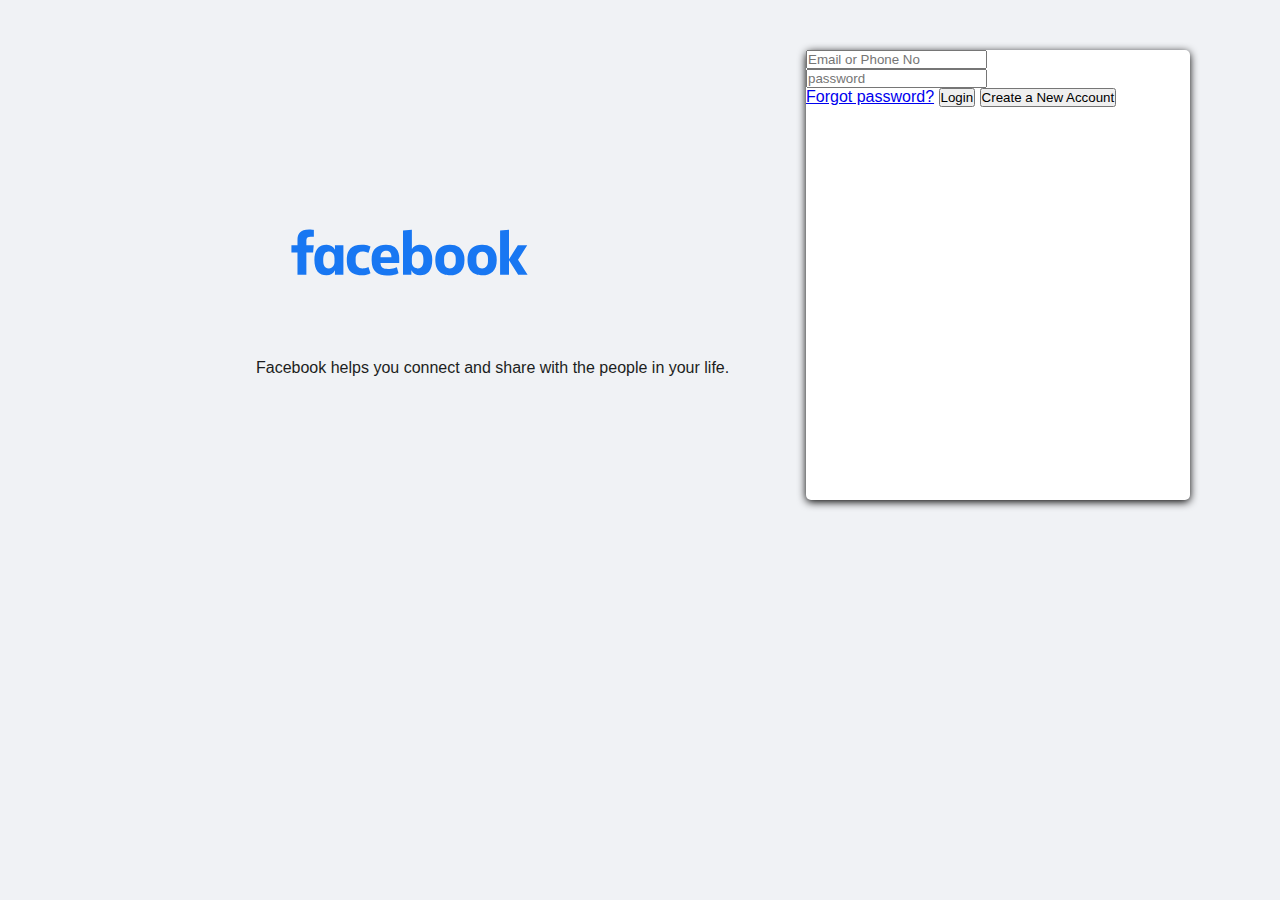
==== Chapter 12,13,14/index.html @ 359d8331 "html and some styling done." ====
<!DOCTYPE html>
<html lang="en">

<head>
    <meta charset="UTF-8">
    <meta name="viewport" content="width=device-width, initial-scale=1.0">
    <title>Document</title>
    <link rel="stylesheet" href="style.css">
</head>
<style>
    * {
        margin: 0;
        padding: 0;
        box-sizing: border-box;
    }

    body {
        background-color: #F0F2F5;
        font-family: 'Popins', sans-serif;
        color: #1c1e21;
        position: relative;
    }

    .logo {
        position: absolute;
        left: 20%;
        top: 150px;
    }

    img {
        width: 30%;
    }

    p.logo {
        font-size: 100px;
        margin: auto;
        padding: 0 40px;
    }

    .form {
        width: 30%;
        height: 50vh;
        background-color: #FFFFFF;
        position: absolute;
        right: 90px;
        top: 50px;
        box-shadow: 0 2px 9px rgba(0, 0, 0, 1);
        border-radius: 5px;
    }
</style>

<body>
    <div class="main">

        <div class="logo"><img src="images/Fb-logo.svg" alt="facebook logo">
            <p> Facebook helps you connect and share with the people in your life. </p>
        </div>

        <div class="form">
            <input type="email" name="email_phoneno" id="email_phoneno" placeholder="Email or Phone No">
            <br>
            <input type="password" name="password" id="password" placeholder="password">
            <br>
            <a href="#"> Forgot password?</a>
            <button type="submit"> Login </button>
            <button> Create a New Account </button>

        </div>
    </div>

</body>

</html>
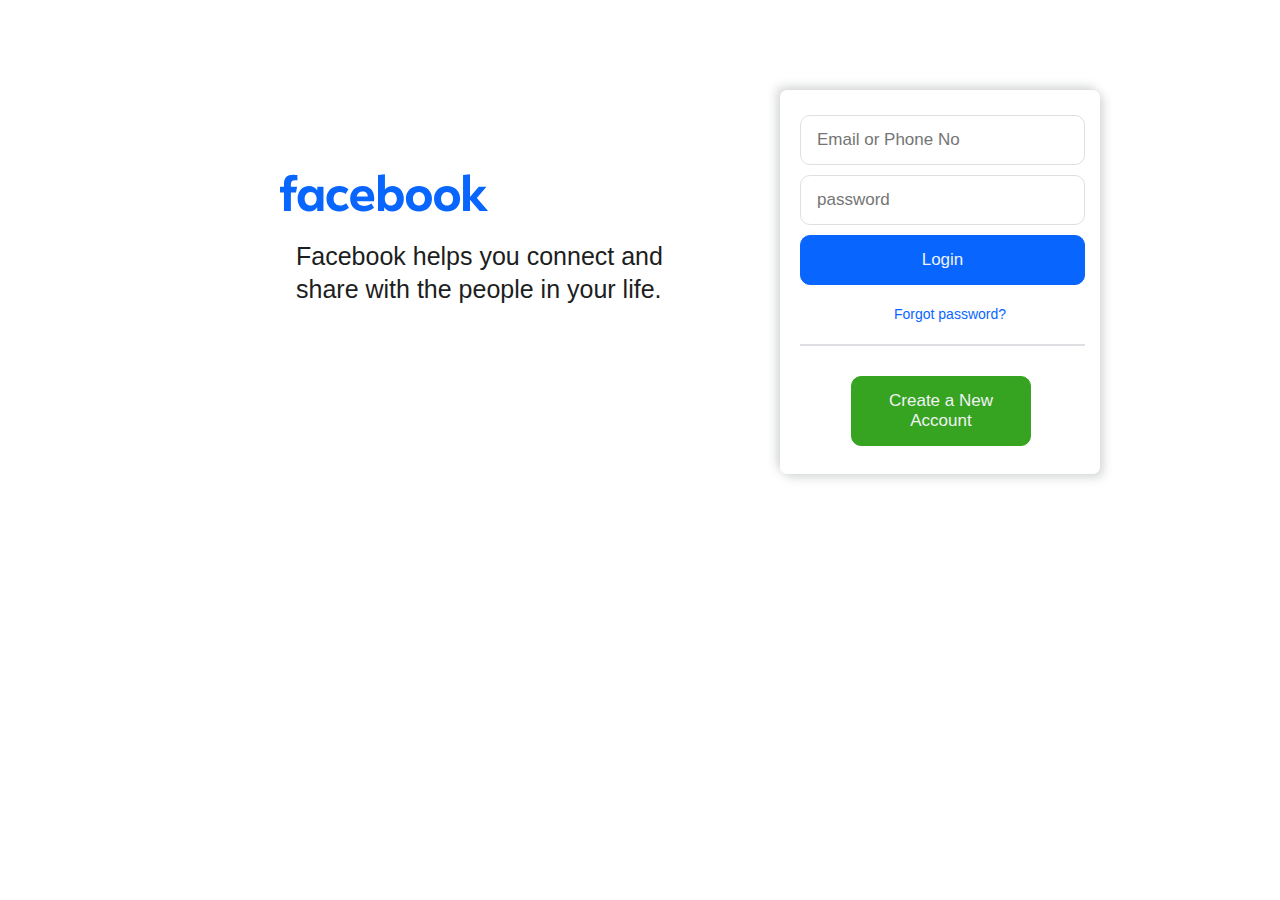
==== commit a5fc4cc7: "html and some styling done." ====
--- a/Chapter 12,13,14/index.html
+++ b/Chapter 12,13,14/index.html
@@ -7,63 +7,34 @@
     <title>Document</title>
     <link rel="stylesheet" href="style.css">
 </head>
-<style>
-    * {
-        margin: 0;
-        padding: 0;
-        box-sizing: border-box;
-    }
 
-    body {
-        background-color: #F0F2F5;
-        font-family: 'Popins', sans-serif;
-        color: #1c1e21;
-        position: relative;
-    }
 
-    .logo {
-        position: absolute;
-        left: 20%;
-        top: 150px;
-    }
-
-    img {
-        width: 30%;
-    }
-
-    p.logo {
-        font-size: 100px;
-        margin: auto;
-        padding: 0 40px;
-    }
-
-    .form {
-        width: 30%;
-        height: 50vh;
-        background-color: #FFFFFF;
-        position: absolute;
-        right: 90px;
-        top: 50px;
-        box-shadow: 0 2px 9px rgba(0, 0, 0, 1);
-        border-radius: 5px;
-    }
-</style>
 
 <body>
     <div class="main">
 
-        <div class="logo"><img src="images/Fb-logo.svg" alt="facebook logo">
-            <p> Facebook helps you connect and share with the people in your life. </p>
+        <div class="logo">
+            <img src="images/logosvg.svg" alt="facebook logo" title="Faceook logo">
+            <div class="disc">
+                <p> Facebook helps you connect and share with the people in your life. </p>
+            </div>
+
         </div>
 
         <div class="form">
-            <input type="email" name="email_phoneno" id="email_phoneno" placeholder="Email or Phone No">
+            <input class="row" type="email" name="email_phoneno" id="email_phoneno" placeholder="Email or Phone No">
             <br>
-            <input type="password" name="password" id="password" placeholder="password">
+
+            <input class="row" type="password" name="password" id="password" placeholder="password">
             <br>
-            <a href="#"> Forgot password?</a>
-            <button type="submit"> Login </button>
-            <button> Create a New Account </button>
+            <button class="row blue" type="submit"> Login </button>
+            <div class="forgot">
+                <a href="#"> Forgot password?</a>
+            </div>
+
+            <hr>
+
+            <button class="row green"> Create a New Account </button>
 
         </div>
     </div>
--- a/Chapter 12,13,14/style.css
+++ b/Chapter 12,13,14/style.css
@@ -0,0 +1,117 @@
+* {
+    margin: 0;
+    padding: 0;
+    box-sizing: border-box;
+}
+
+.main {
+    background-color: #F0F2F5;
+    font-family: 'Popins', sans-serif;
+    color: #1c1e21;
+    line-height: 1.34;
+    position: relative;
+}
+
+.logo {
+    position: absolute;
+    left: 20%;
+    width: 40%;
+    top: 150px;
+}
+
+img {
+    width: 50%;
+    margin: 0px;
+}
+
+.disc p {
+    top: 0px;
+    font-size: 25px;
+    font-weight: 400;
+    margin: auto;
+    padding: 0 40px;
+}
+
+.form {
+    width: 25%;
+    background-color: #FFFFFF;
+    position: absolute;
+    right: 180px;
+    top: 50px;
+    box-shadow: 4px 4px 10px #aaacb06d, -4px -4px 10px #aaacb06d;
+    border-radius: 7px;
+    margin: 40px 0 0;
+    padding: 20px 0 28px 20px;
+    font-size: 12px;
+    outline: none;
+
+
+}
+
+input:focus {
+    outline: none;
+    border: 1px solid #0866ff;
+    box-shadow: 1px 1px 6px #0866ff;
+}
+
+.row {
+    font-size: 17px;
+    padding: 14px 16px;
+    width: 95%;
+    margin: 5px 0;
+    border-radius: 10px;
+    border: 1px solid #dddfe2;
+}
+
+.green {
+    background-color: #36a420;
+    border-color: #36a420;
+    margin: auto;
+    width: 60%;
+    color: #F0F2F5;
+    margin-left: 17%;
+}
+
+.green:hover {
+    border: 0.5px solid #36a420;
+    box-shadow: 1px 1px 10px #36a420;
+}
+
+.blue {
+    background-color: #0866ff;
+    border-color: #0866ff;
+    color: #F0F2F5;
+    margin-bottom: 20px;
+}
+
+.blue:hover {
+    border: 1px solid #0866ff;
+    box-shadow: 1px 1px 10px #0866ff;
+}
+
+button {
+    cursor: pointer;
+}
+
+hr {
+    margin: 20px 0 30px 0;
+    width: 95%;
+    border: 1px solid #dddfe2;
+}
+
+.forgot {
+    text-align: center;
+    cursor: pointer;
+}
+
+.forgot a {
+    text-decoration: none;
+    color: #0866ff;
+    font-size: 14px;
+    font-weight: 500;
+    direction: ltr;
+}
+
+.forgot:hover {
+    text-decoration: underline #0866ff;
+}